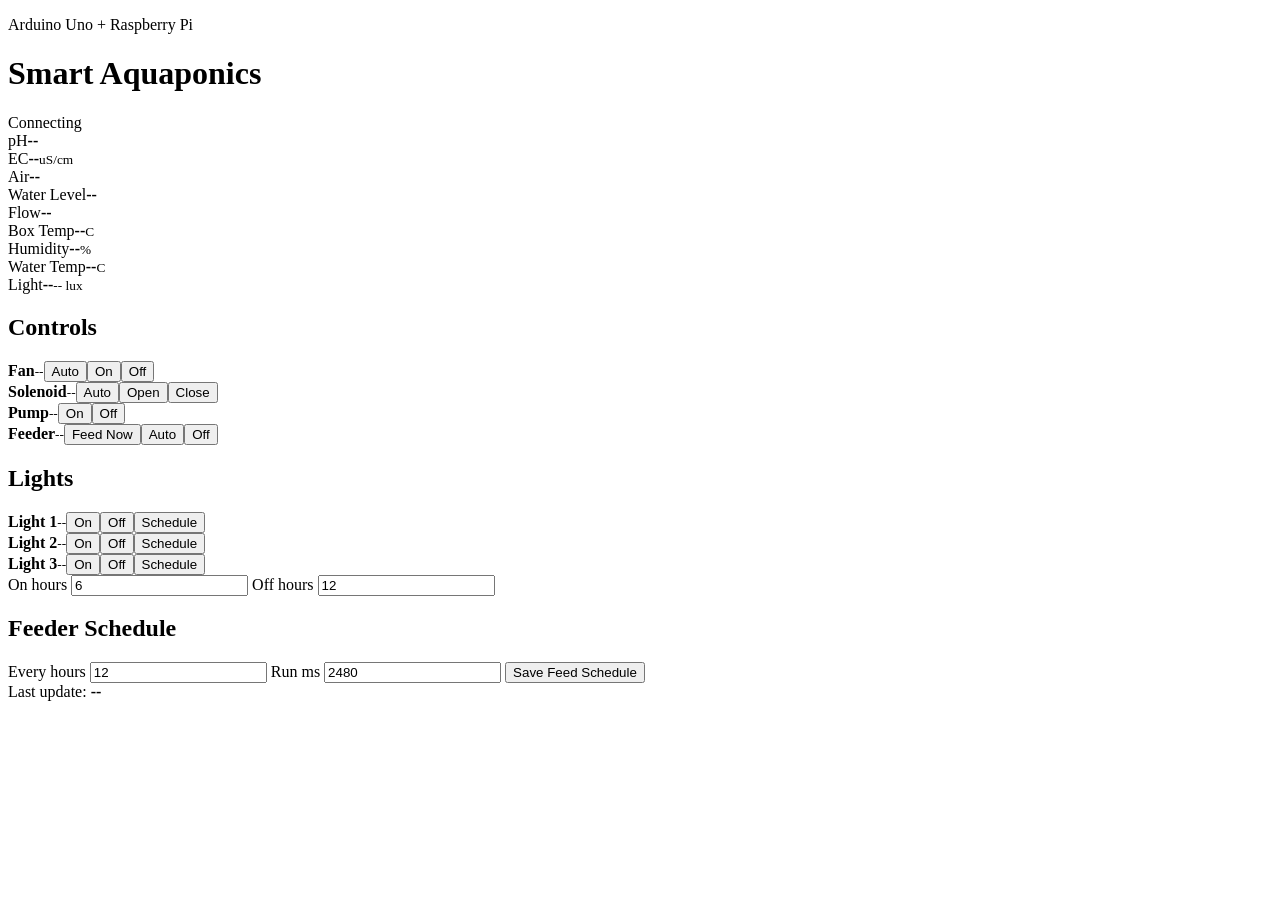
==== Smart_Aquaponics_Dashboard_raspberry/templates/index.html @ baa07ecd "First Commit" ====
<!doctype html>
<html lang="en">
<head>
  <meta charset="utf-8">
  <meta name="viewport" content="width=device-width, initial-scale=1">
  <title>Smart Aquaponics Dashboard</title>
  <link rel="stylesheet" href="/static/style.css">
</head>
<body>
  <main class="app">
    <header class="hero">
      <div>
        <p class="eyebrow">Arduino Uno + Raspberry Pi</p>
        <h1>Smart Aquaponics</h1>
      </div>
      <div id="connection" class="status-pill">Connecting</div>
    </header>

    <section class="grid sensors">
      <article class="card"><span>pH</span><strong id="ph">--</strong></article>
      <article class="card"><span>EC</span><strong id="ec_us">--</strong><small>uS/cm</small></article>
      <article class="card"><span>Air</span><strong id="air">--</strong></article>
      <article class="card"><span>Water Level</span><strong id="water_level">--</strong></article>
      <article class="card"><span>Flow</span><strong id="flow">--</strong></article>
      <article class="card"><span>Box Temp</span><strong id="box_temp_c">--</strong><small>C</small></article>
      <article class="card"><span>Humidity</span><strong id="humidity">--</strong><small>%</small></article>
      <article class="card"><span>Water Temp</span><strong id="water_temp_c">--</strong><small>C</small></article>
      <article class="card"><span>Light</span><strong id="light">--</strong><small id="lux">-- lux</small></article>
    </section>

    <section class="panel">
      <h2>Controls</h2>
      <div class="control-grid">
        <div class="control"><b>Fan</b><small id="fan">--</small><button onclick="cmd('fan_auto')">Auto</button><button onclick="cmd('fan_on')">On</button><button onclick="cmd('fan_off')">Off</button></div>
        <div class="control"><b>Solenoid</b><small id="solenoid">--</small><button onclick="cmd('solenoid_auto')">Auto</button><button onclick="cmd('solenoid_on')">Open</button><button onclick="cmd('solenoid_off')">Close</button></div>
        <div class="control"><b>Pump</b><small id="pump">--</small><button onclick="cmd('pump_on')">On</button><button onclick="cmd('pump_off')">Off</button></div>
        <div class="control"><b>Feeder</b><small id="feeder">--</small><button onclick="cmd('feed_now')">Feed Now</button><button onclick="cmd('feed_auto')">Auto</button><button onclick="cmd('feed_off')">Off</button></div>
      </div>
    </section>

    <section class="panel">
      <h2>Lights</h2>
      <div class="control-grid">
        <div class="control"><b>Light 1</b><small id="light1">--</small><button onclick="cmd('light1_on')">On</button><button onclick="cmd('light1_off')">Off</button><button onclick="scheduleLight(1)">Schedule</button></div>
        <div class="control"><b>Light 2</b><small id="light2">--</small><button onclick="cmd('light2_on')">On</button><button onclick="cmd('light2_off')">Off</button><button onclick="scheduleLight(2)">Schedule</button></div>
        <div class="control"><b>Light 3</b><small id="light3">--</small><button onclick="cmd('light3_on')">On</button><button onclick="cmd('light3_off')">Off</button><button onclick="scheduleLight(3)">Schedule</button></div>
      </div>
      <div class="form-row">
        <label>On hours <input id="lightOnHours" type="number" min="1" value="6"></label>
        <label>Off hours <input id="lightOffHours" type="number" min="1" value="12"></label>
      </div>
    </section>

    <section class="panel">
      <h2>Feeder Schedule</h2>
      <div class="form-row">
        <label>Every hours <input id="feedIntervalHours" type="number" min="1" value="12"></label>
        <label>Run ms <input id="feedDurationMs" type="number" min="100" value="2480"></label>
        <button onclick="scheduleFeed()">Save Feed Schedule</button>
      </div>
    </section>

    <footer>
      <span>Last update: <b id="updated_at">--</b></span>
      <span id="error"></span>
    </footer>
  </main>

  <script src="/static/app.js"></script>
</body>
</html>
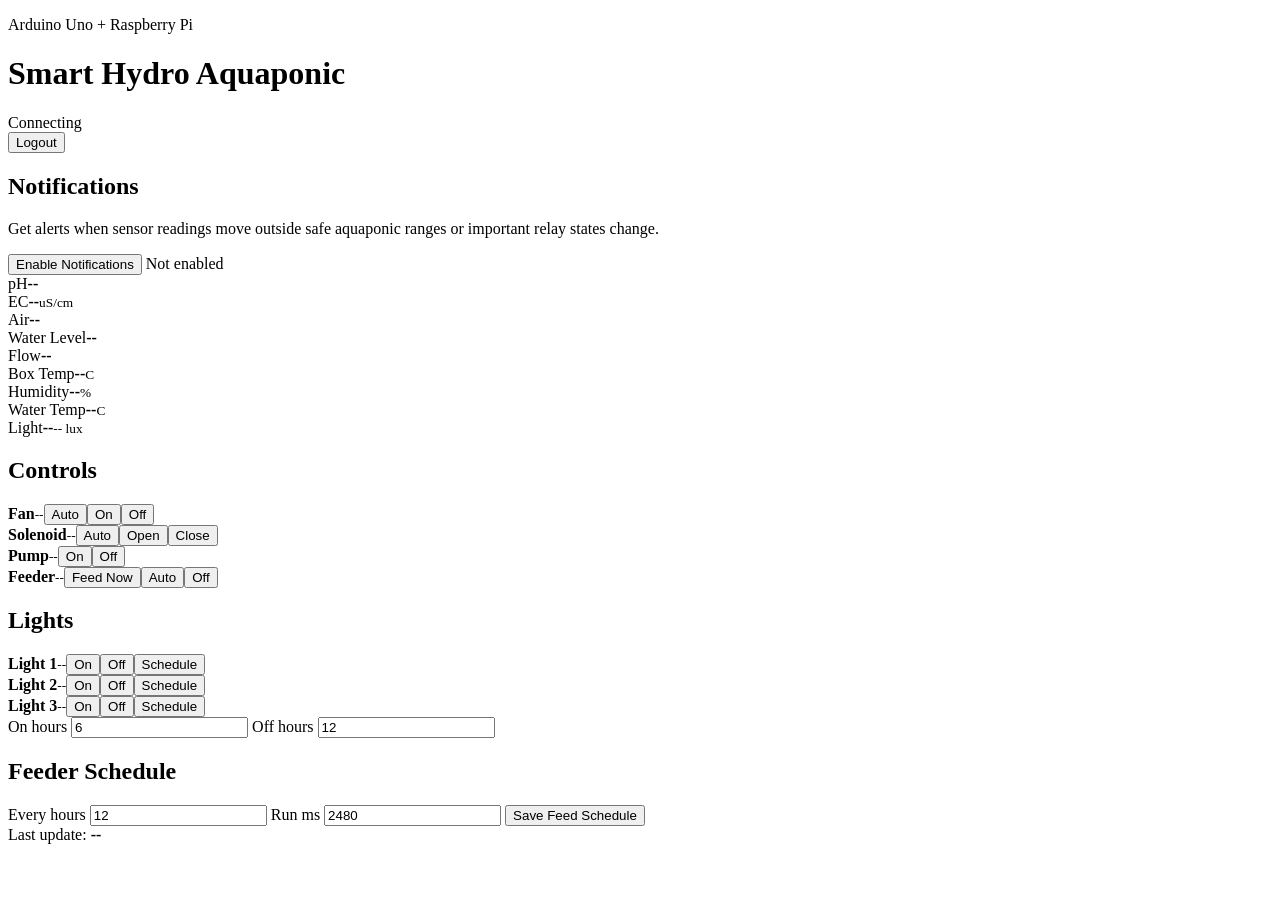
==== commit 5dd91402: "New version" ====
--- a/Smart_Aquaponics_Dashboard_raspberry/templates/index.html
+++ b/Smart_Aquaponics_Dashboard_raspberry/templates/index.html
@@ -3,7 +3,7 @@
 <head>
   <meta charset="utf-8">
   <meta name="viewport" content="width=device-width, initial-scale=1">
-  <title>Smart Aquaponics Dashboard</title>
+  <title>Smart Hydro Aquaponic Dashboard</title>
   <link rel="stylesheet" href="/static/style.css">
 </head>
 <body>
@@ -11,10 +11,21 @@
     <header class="hero">
       <div>
         <p class="eyebrow">Arduino Uno + Raspberry Pi</p>
-        <h1>Smart Aquaponics</h1>
+        <h1>Smart Hydro Aquaponic</h1>
       </div>
       <div id="connection" class="status-pill">Connecting</div>
     </header>
+
+    <form class="logout-form" method="post" action="/logout">
+      <button type="submit">Logout</button>
+    </form>
+
+    <section class="panel notify-panel">
+      <h2>Notifications</h2>
+      <p class="hint">Get alerts when sensor readings move outside safe aquaponic ranges or important relay states change.</p>
+      <button onclick="enableNotifications()">Enable Notifications</button>
+      <span id="notifyStatus">Not enabled</span>
+    </section>
 
     <section class="grid sensors">
       <article class="card"><span>pH</span><strong id="ph">--</strong></article>
